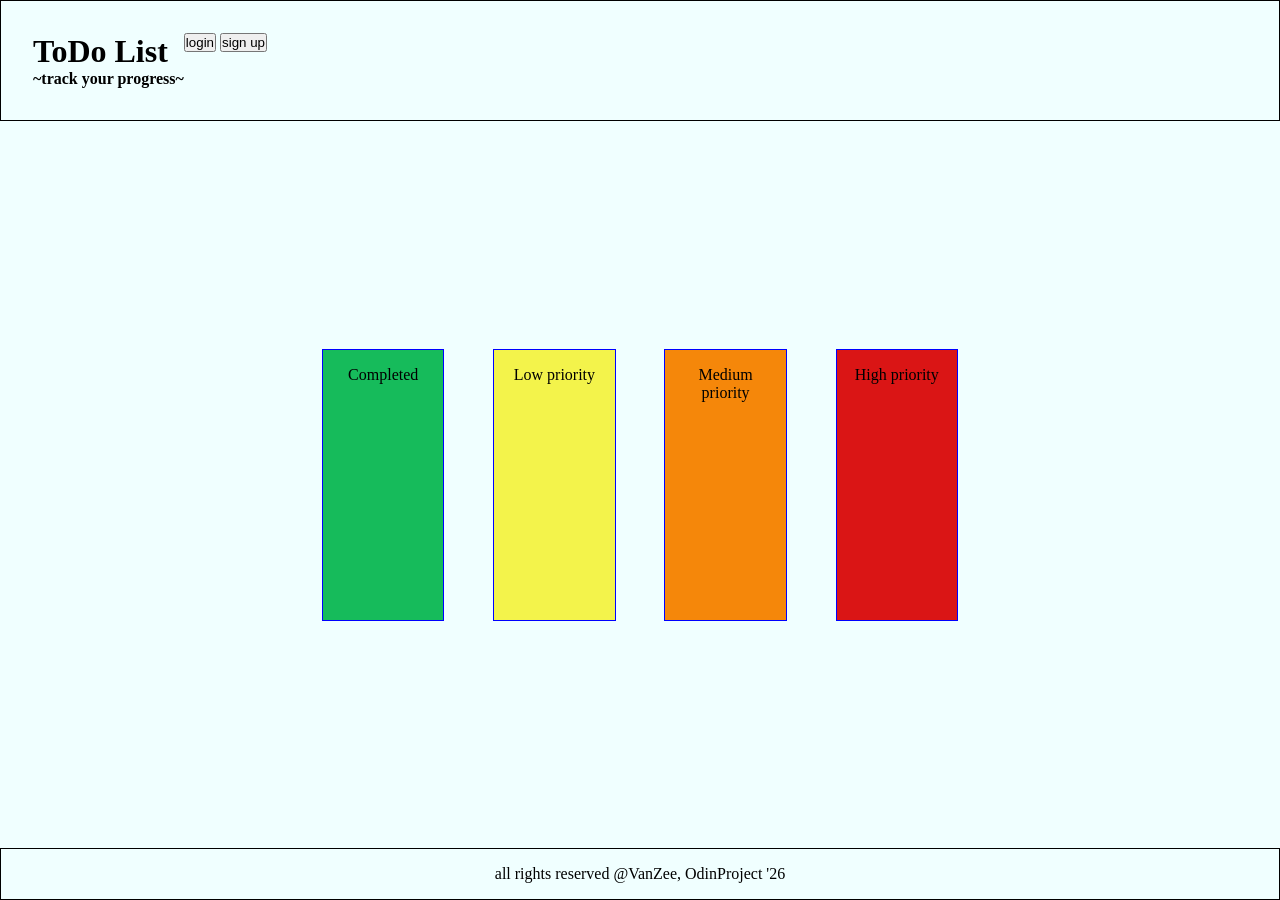
==== index.html @ 07419f81 "preliminary draft" ====
<!DOCTYPE html>
<html lang="en">
<head>
    <meta charset="UTF-8">
    <meta name="viewport" content="width=device-width, initial-scale=1.0">
    <title>Document</title>
    <link rel="stylesheet" href="styles.css">
</head>
<body>
    <div id="flex">
        <header>
            <div class="title-area">
                <h1>ToDo List</h1>
                <h4>~track your progress~</h4>
            </div>
            <div class="btns-area">
                <button class="btn">login</button>
                <button class="btn">sign up</button>
            </div>
        </header>

        <main class="cards">
            <section class="card Completed">
                <p>Completed</p>
                <div class="card-area"></div>
            </section>
            <section class="card Low">
                <p>Low priority</p>
                <div class="card-area"></div>
            </section>
            <section class="card Medium">
                <p>Medium priority</p>
                <div class="card-area"></div>
            </section>
            <section class="card High">
                <p>High priority</p>
                <div class="card-area"></div>
            </section>
        </main>

        <footer>all rights reserved @VanZee, OdinProject '26</footer>
    </div>



    <script src="javascript.js"></script>
</body>
</html>
---- styles.css ----
:root {
    font-size: 16px;
}

*,
*::before,
*::after {
    box-sizing: border-box;
    padding: 0;
    margin: 0;
}

body {
    background-color: azure;
}

#flex {
    /*display: grid;
    grid-template-rows: 2fr 5fr 1fr;
    grid-template-columns: 1fr repeat(4, 1.5fr) 1fr;
    justify-content: space-between;*/
    display: flex;
    justify-content: space-between;
    flex-direction: column;
    height: 100vh;
    width: 100vw;
}

header {
    display: flex;
    border: 1px solid black;
    padding: 2rem;
    
}

main {
    display: flex;
    justify-content: center;
    flex-wrap: wrap;
    gap: 2.8rem;
    /*display: grid;
    grid-template-columns: repeat(auto-fit, minmax(200, 1fr));
    justify-content: center;
    gap: 1rem;*/
}
footer {
    display: flex;
    justify-content: center;
    border: 1px solid black;
    padding: 1rem;
}

.card {
    margin: 2px;
    border: 1px solid blue;
    height: 17rem;
    flex: 1;
    text-align: center;
    padding: 1rem;
}
.cards {
    margin: 0 20rem;
}
.Completed {
    background-color: rgb(22, 187, 91);
}
.Low {
    background-color: rgb(243, 243, 75);
}
.Medium {
    background-color: rgb(245, 135, 10);
}
.High {
    background-color: rgb(218, 21, 21);
}

/*
fix cards, make them pop out when hovered, only area around text should
have colors, inside should show last 3 listed items added,
card should be clickable when hovered.
when cliced opens new page or window,
which shows listed items, has done / not done button,
add, remove , archive items.
*/
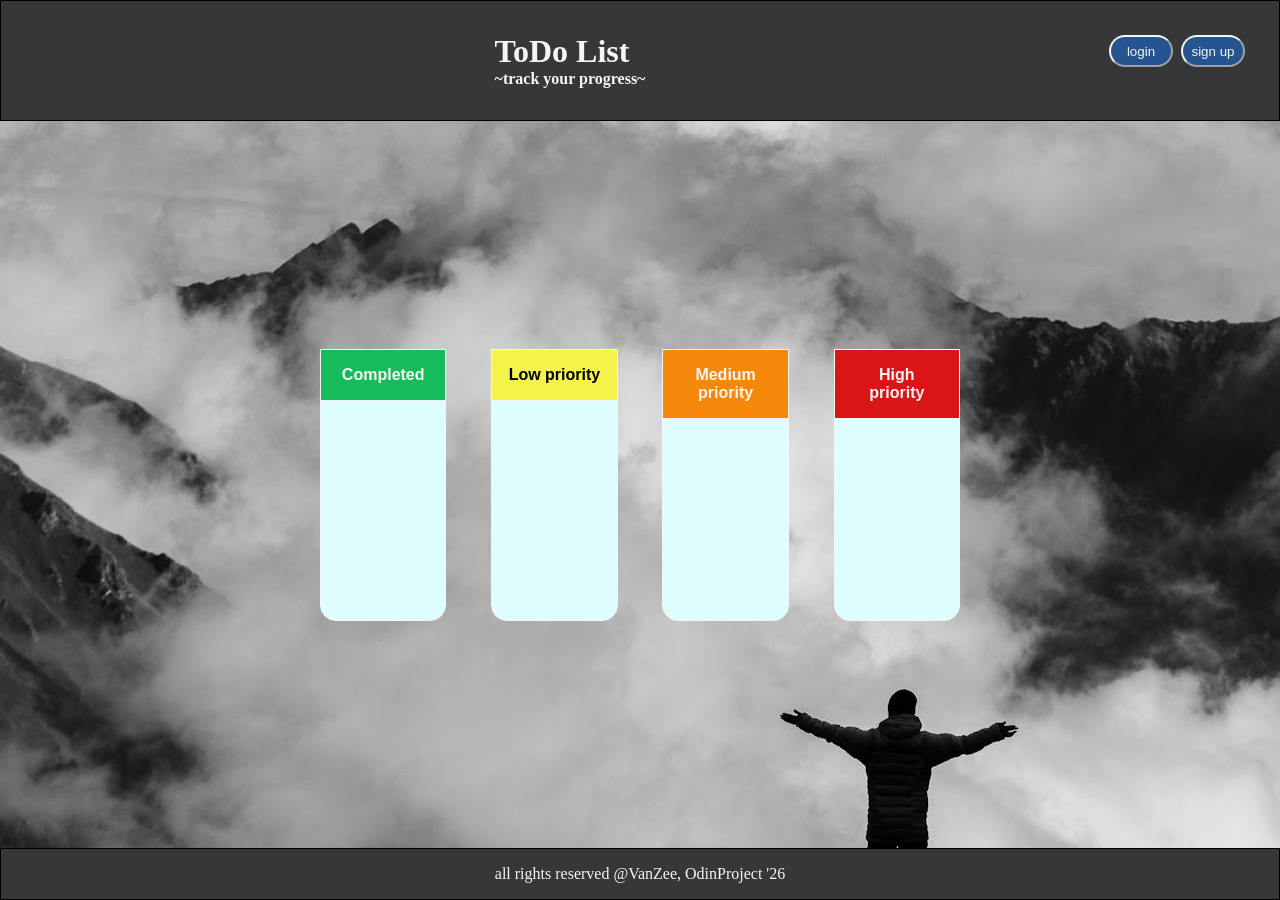
==== commit 618aba1d: "index page design 1.0, added secondary pages files, added imgs" ====
--- a/index.html
+++ b/index.html
@@ -14,26 +14,26 @@
                 <h4>~track your progress~</h4>
             </div>
             <div class="btns-area">
-                <button class="btn">login</button>
-                <button class="btn">sign up</button>
+                <button class="hbtn">login</button>
+                <button class="hbtn">sign up</button>
             </div>
         </header>
 
         <main class="cards">
-            <section class="card Completed">
-                <p>Completed</p>
+            <section class="card">
+                <p class="Completed">Completed</p>
                 <div class="card-area"></div>
             </section>
-            <section class="card Low">
-                <p>Low priority</p>
+            <section class="card">
+                <p class="Low">Low priority</p>
                 <div class="card-area"></div>
             </section>
-            <section class="card Medium">
-                <p>Medium priority</p>
+            <section class="card">
+                <p class="Medium">Medium priority</p>
                 <div class="card-area"></div>
             </section>
-            <section class="card High">
-                <p>High priority</p>
+            <section class="card">
+                <p class="High">High priority</p>
                 <div class="card-area"></div>
             </section>
         </main>
--- a/styles.css
+++ b/styles.css
@@ -1,5 +1,6 @@
 :root {
     font-size: 16px;
+    color: whitesmoke;
 }
 
 *,
@@ -11,7 +12,7 @@
 }
 
 body {
-    background-color: azure;
+    background-color: whitesmoke;
 }
 
 #flex {
@@ -24,20 +25,36 @@
     flex-direction: column;
     height: 100vh;
     width: 100vw;
+    background: url(pics/pexels-dmitrii-eremin-67499966-15742697\ \(1\).jpg);
+    background-position: left;
+    background-size: auto;
+
+    
+    
 }
 
 header {
     display: flex;
     border: 1px solid black;
     padding: 2rem;
+    color: whitesmoke;
+    background-color: rgb(53, 55, 56);
+    justify-content: space-around;
     
+}
+.btns-area, .title-area {
+    margin-left: auto;
 }
 
 main {
+    
     display: flex;
     justify-content: center;
     flex-wrap: wrap;
     gap: 2.8rem;
+    
+    
+    
     /*display: grid;
     grid-template-columns: repeat(auto-fit, minmax(200, 1fr));
     justify-content: center;
@@ -48,30 +65,63 @@
     justify-content: center;
     border: 1px solid black;
     padding: 1rem;
+    background-color: rgb(53, 55, 56);
+    color: whitesmoke;
 }
 
+.hbtn {
+    width: 4rem;
+    margin: 2px;
+    height: 2rem;
+    text-align: center;
+    border-color: whitesmoke;
+    background-color: rgb(37, 84, 145);
+    border-radius: 20ch;
+    color: whitesmoke;
+}
 .card {
-    margin: 2px;
-    border: 1px solid blue;
+    margin: 0px;
+    border: 1px solid whitesmoke;
+    border-radius: 0px 0px 1rem 1rem;
     height: 17rem;
     flex: 1;
     text-align: center;
-    padding: 1rem;
+    background-color: rgb(222, 253, 255);
+
 }
 .cards {
     margin: 0 20rem;
+    
 }
 .Completed {
-    background-color: rgb(22, 187, 91);
+    background-color: rgb(22, 187, 91);  
 }
 .Low {
     background-color: rgb(243, 243, 75);
+    color: black;
 }
 .Medium {
     background-color: rgb(245, 135, 10);
 }
 .High {
     background-color: rgb(218, 21, 21);
+}
+
+.Completed, .Low, .Medium, .High {
+    padding: 1rem;
+    border-bottom: 1px solid whitesmoke;
+    font-weight: 700;
+    font-family: Arial, Helvetica, sans-serif;
+}
+.card:hover {
+    flex: 1.2;
+    background-color: rgb(53, 55, 56);
+    opacity: 0.9;
+    box-shadow: whitesmoke 5px 3px 1rem;
+    transition: flex 1s ease-in-out 0.5s,
+                background-color 0.5s ease-in 1s,
+                opacity 0.3s ease,
+                box-shadow 0.66s ease;
 }
 
 /*
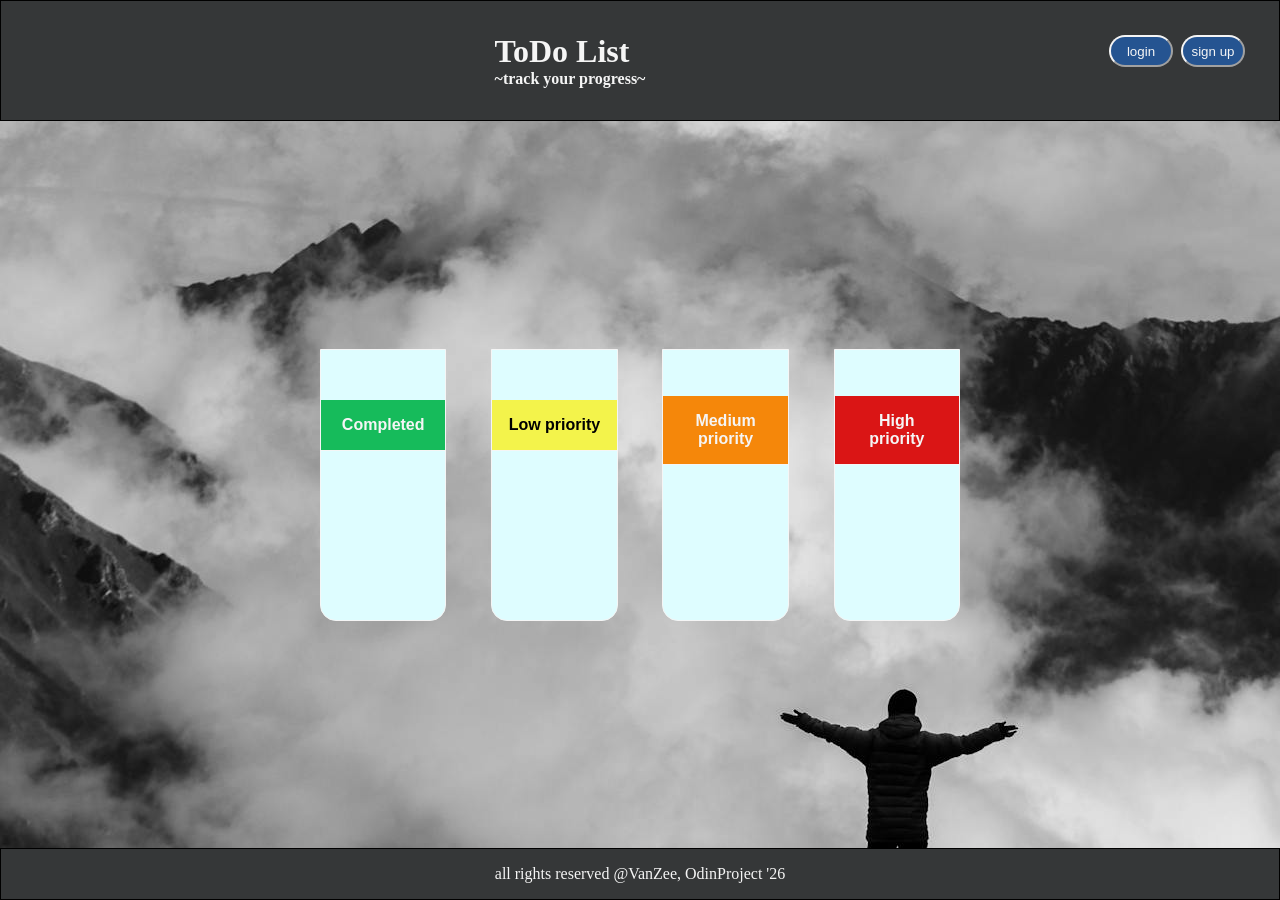
==== commit 1d12ebcc: "added placeholder elements and event listeners" ====
--- a/index.html
+++ b/index.html
@@ -22,7 +22,9 @@
         <main class="cards">
             <section class="card">
                 <p class="Completed">Completed</p>
-                <div class="card-area"></div>
+                <div class="card-area">
+                </div>
+                
             </section>
             <section class="card">
                 <p class="Low">Low priority</p>
--- a/styles.css
+++ b/styles.css
@@ -69,7 +69,7 @@
     color: whitesmoke;
 }
 
-.hbtn {
+.hbtn, .cardbtn {
     width: 4rem;
     margin: 2px;
     height: 2rem;
@@ -87,7 +87,10 @@
     flex: 1;
     text-align: center;
     background-color: rgb(222, 253, 255);
+    align-items: center;
+    gap: 1rem;
 
+    display: grid;
 }
 .cards {
     margin: 0 20rem;
@@ -123,6 +126,17 @@
                 opacity 0.3s ease,
                 box-shadow 0.66s ease;
 }
+.cardbtn {
+    background-color: rgb(222, 253, 255);
+    color: rgb(37, 84, 145);
+    border-color: none;
+    margin: auto;
+    margin-bottom: 1rem;
+}
+.cardbtn:hover {
+    background-color: rgb(37, 84, 145);
+    color: whitesmoke;
+}
 
 /*
 fix cards, make them pop out when hovered, only area around text should
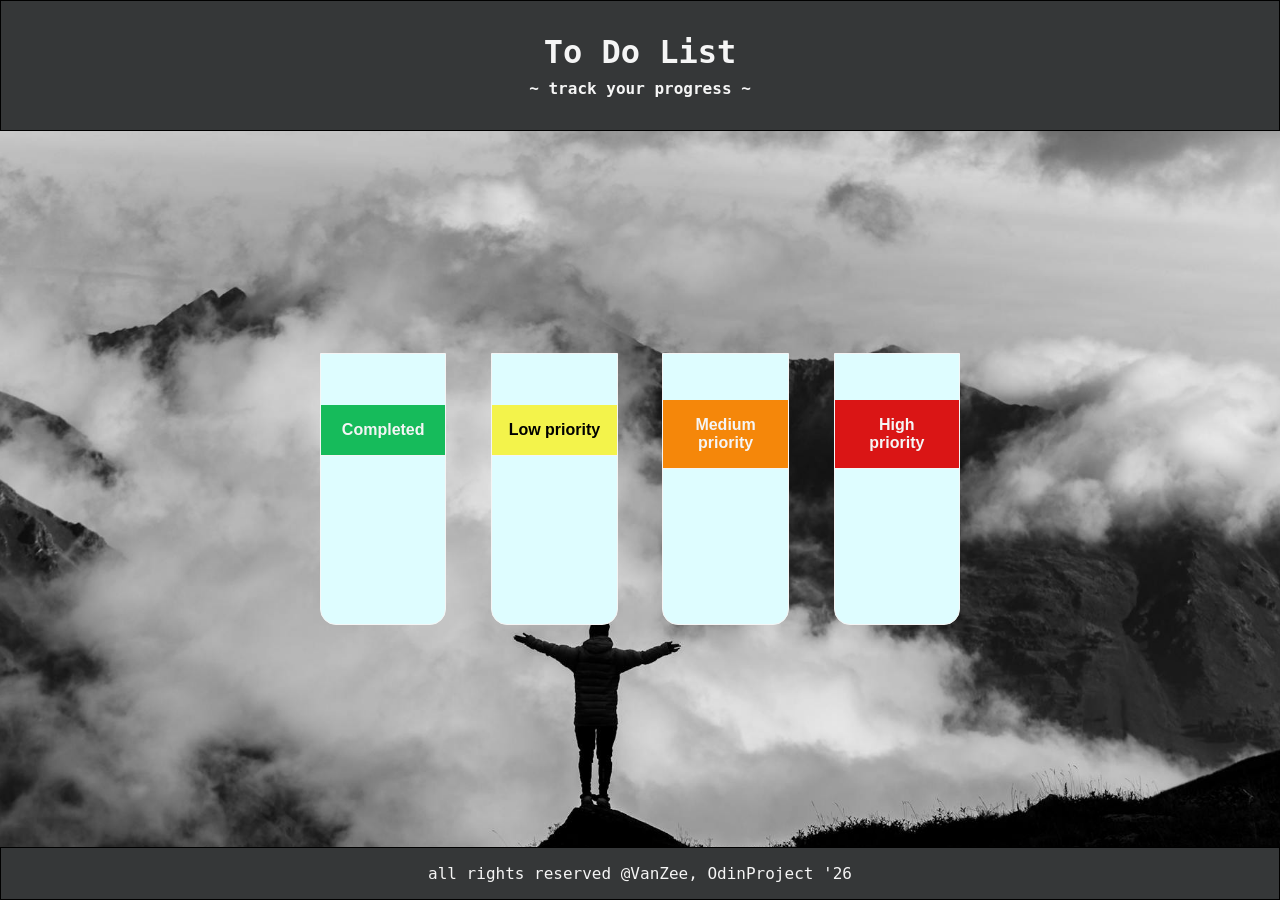
==== commit 03e36109: "replaced buttons with links" ====
--- a/index.html
+++ b/index.html
@@ -9,14 +9,8 @@
 <body>
     <div id="flex">
         <header>
-            <div class="title-area">
-                <h1>ToDo List</h1>
-                <h4>~track your progress~</h4>
-            </div>
-            <div class="btns-area">
-                <button class="hbtn">login</button>
-                <button class="hbtn">sign up</button>
-            </div>
+            <h1>To Do List</h1>
+            <h4>~ track your progress ~</h4>
         </header>
 
         <main class="cards">
--- a/styles.css
+++ b/styles.css
@@ -11,40 +11,44 @@
     margin: 0;
 }
 
+.dm-mono-regular {
+  font-family: "DM Mono", monospace;
+  font-weight: 400;
+  font-style: normal;
+}
+
 body {
     background-color: whitesmoke;
+
+    background: url(pics/pexels-dmitrii-eremin-67499966-15742697\ \(1\).jpg);
+
+    background-size: cover;
+    background-position: center;
+    font-family: "DM Mono", monospace;
 }
 
 #flex {
-    /*display: grid;
-    grid-template-rows: 2fr 5fr 1fr;
-    grid-template-columns: 1fr repeat(4, 1.5fr) 1fr;
-    justify-content: space-between;*/
     display: flex;
     justify-content: space-between;
     flex-direction: column;
     height: 100vh;
     width: 100vw;
-    background: url(pics/pexels-dmitrii-eremin-67499966-15742697\ \(1\).jpg);
-    background-position: left;
-    background-size: auto;
 
-    
-    
 }
 
 header {
     display: flex;
+    flex-direction: column;
+    gap: 8px;
     border: 1px solid black;
     padding: 2rem;
     color: whitesmoke;
     background-color: rgb(53, 55, 56);
-    justify-content: space-around;
-    
+    text-align: center;
+    justify-content:center;
+    align-items: center;
 }
-.btns-area, .title-area {
-    margin-left: auto;
-}
+
 
 main {
     
@@ -53,12 +57,6 @@
     flex-wrap: wrap;
     gap: 2.8rem;
     
-    
-    
-    /*display: grid;
-    grid-template-columns: repeat(auto-fit, minmax(200, 1fr));
-    justify-content: center;
-    gap: 1rem;*/
 }
 footer {
     display: flex;
@@ -68,7 +66,23 @@
     background-color: rgb(53, 55, 56);
     color: whitesmoke;
 }
+a {
+    display: inline-block;
+    cursor: pointer;
+    height: 1rem;
+    padding: 0.75rem;
+    display: flex;
+    align-items: center;
+    justify-content: center;
+    border-radius: 20px;
+    background-color: rgb(255, 127, 127);
+    text-decoration: none;
+    color: #36423d;
 
+    transition: 1s ease-in,
+                color;
+}
+/*
 .hbtn, .cardbtn {
     width: 4rem;
     margin: 2px;
@@ -78,7 +92,7 @@
     background-color: rgb(37, 84, 145);
     border-radius: 20ch;
     color: whitesmoke;
-}
+} /* redundant code, since no real btns lol*/
 .card {
     margin: 0px;
     border: 1px solid whitesmoke;
@@ -91,6 +105,7 @@
     gap: 1rem;
 
     display: grid;
+    
 }
 .cards {
     margin: 0 20rem;
@@ -125,17 +140,20 @@
                 background-color 0.5s ease-in 1s,
                 opacity 0.3s ease,
                 box-shadow 0.66s ease;
+    transform: scale3d(1.1,1.1,1.1);
 }
 .cardbtn {
     background-color: rgb(222, 253, 255);
-    color: rgb(37, 84, 145);
     border-color: none;
     margin: auto;
     margin-bottom: 1rem;
+
 }
 .cardbtn:hover {
-    background-color: rgb(37, 84, 145);
+    background-color: #36423d;
     color: whitesmoke;
+    border: 1px solid whitesmoke;
+    
 }
 
 /*
